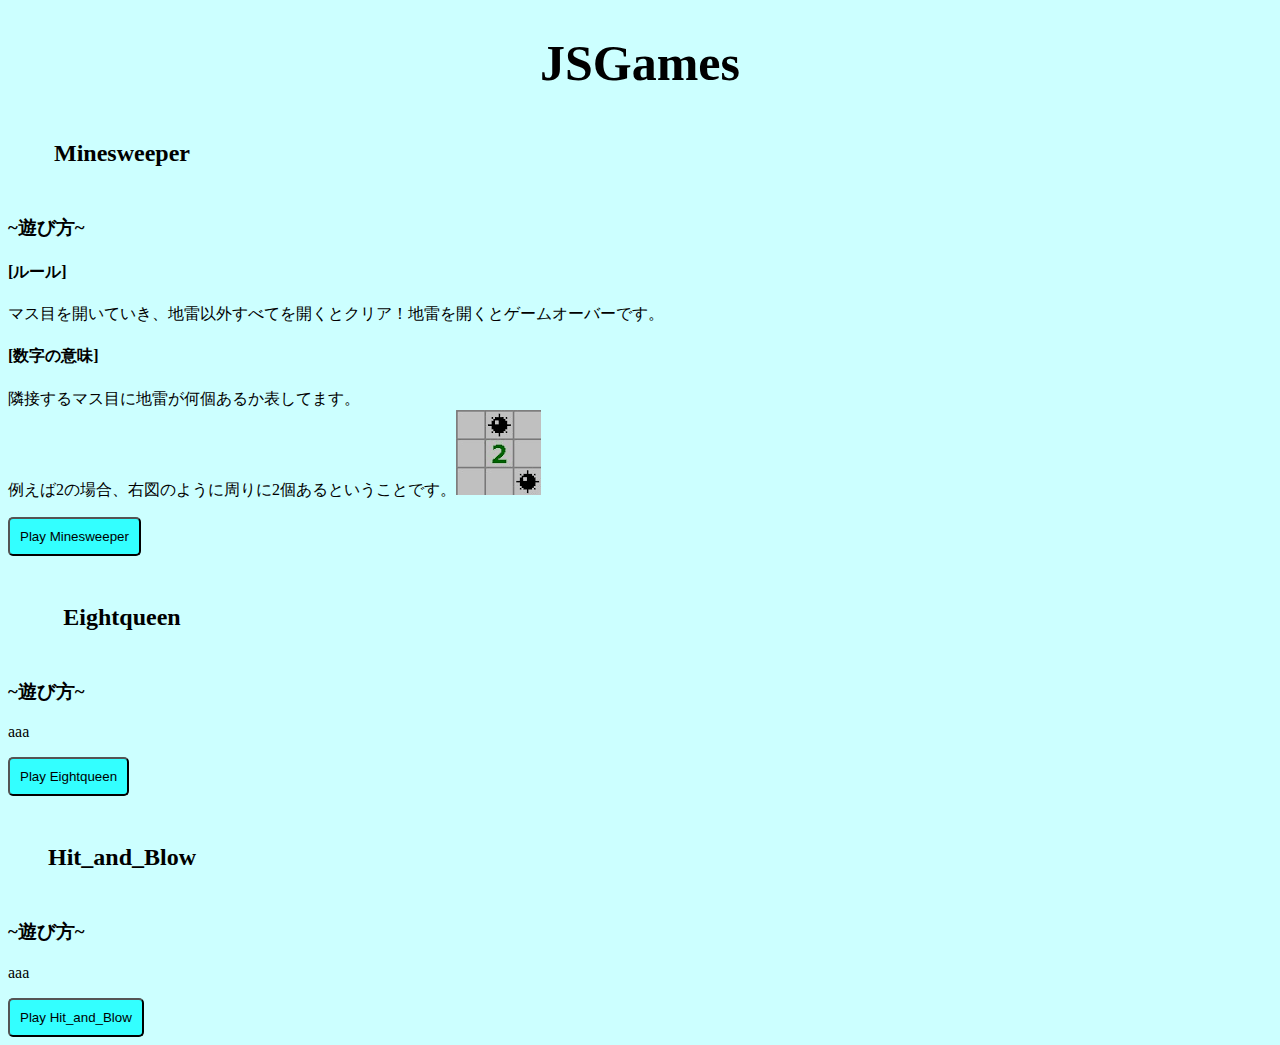
==== index.html @ 5178ccf8 "Merge branch 'main' of https://github.com/1F10210012/Team-Development-Practice into main" ====
<!DOCTYPE html>
<html lang="ja">


<head>
    <meta charset="UTF-8">
    <title>JSgames</title>
    <link rel="stylesheet" type="text/css" href="css/jsgames.css">
</head>

<body>
    <h1>JSGames</h1>
    <h2 class="title1">Minesweeper</h2>
    <h3>~遊び方~</h3>

    <h4>[ルール]</h4>
    <p>マス目を開いていき、地雷以外すべてを開くとクリア！地雷を開くとゲームオーバーです。</p>
    <h4>[数字の意味]</h4>
    <p>隣接するマス目に地雷が何個あるか表してます。<br>例えば2の場合、右図のように周りに2個あるということです。<img src="img/unnamed.png"></p>


    <a href=" Minesweeper/minesweeper.html"></a>
    <button onclick="location.href=' Minesweeper/minesweeper.html'" class="btn">Play Minesweeper</button>
    <h2 class="title1">Eightqueen</h2>
    <h3>~遊び方~</h3>
    <p>aaa</p>
    <a href="Eight_Queens/eight_queens.html"></a>
    <button onclick="location.href='Eight_Queens/eight_queens.html'" class="btn">Play Eightqueen</button>
    <h2 class="title1">Hit_and_Blow</h2>
    <h3>~遊び方~</h3>
    <p>aaa</p>
    <a href="Hit_and_Blow/hit_and_blow.html"></a>
    <button onclick="location.href='Hit_and_Blow/hit_and_blow.html'" class="btn">Play Hit_and_Blow</button>
</body>

</html>
---- css/jsgames.css ----
h1 {
    text-align: center;
    font-size: 50px;
}

@-webkit-keyframes typing { from { width: 0; } }
h2.title1 {
    text-align: center;
    width: 16.5em; 
	width: 15ch;
	margin: 2em 1em;
	white-space: nowrap;
	overflow: hidden;
	-webkit-animation: typing 5s steps(83, end),
	           blink-caret .5s step-end infinite alternate;
}

body {
    background-color: #ccffff;
}
.btn {
    background-color: #33ffff;
    padding: 10px;
    border-radius: 5px;
    text-decoration: none;
}
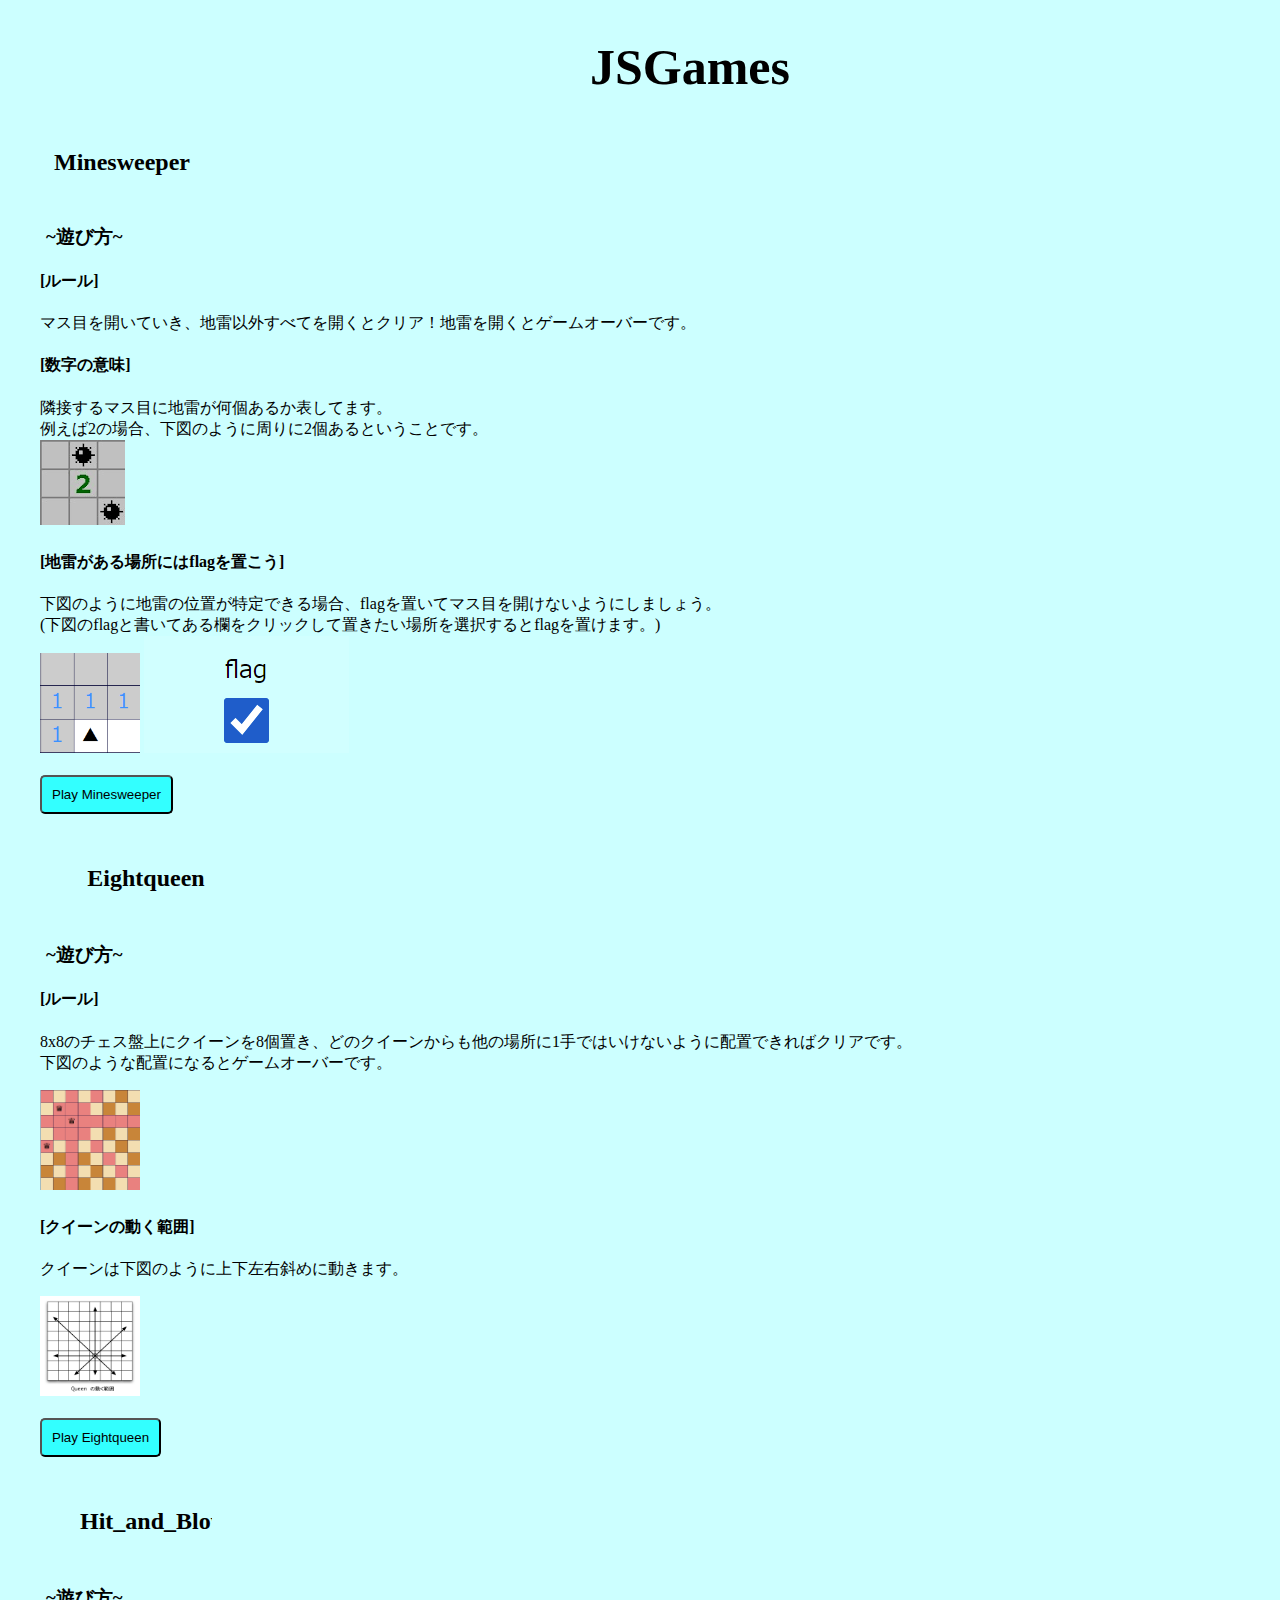
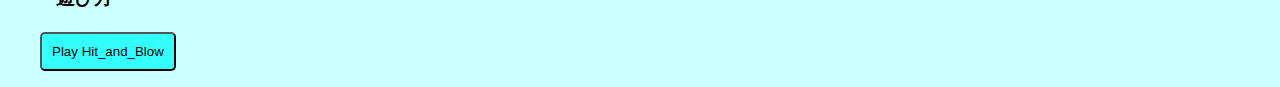
==== commit 98b12b82: "UPDATE" ====
--- a/index.html
+++ b/index.html
@@ -9,28 +9,45 @@
 </head>
 
 <body>
-    <h1>JSGames</h1>
+    <h1>　　JSGames</h1>
     <h2 class="title1">Minesweeper</h2>
-    <h3>~遊び方~</h3>
+    <h3>　　~遊び方~</h3>
 
-    <h4>[ルール]</h4>
-    <p>マス目を開いていき、地雷以外すべてを開くとクリア！地雷を開くとゲームオーバーです。</p>
-    <h4>[数字の意味]</h4>
-    <p>隣接するマス目に地雷が何個あるか表してます。<br>例えば2の場合、右図のように周りに2個あるということです。<img src="img/unnamed.png"></p>
+    <h4>　　[ルール]</h4>
+    <p>　　マス目を開いていき、地雷以外すべてを開くとクリア！地雷を開くとゲームオーバーです。</p>
+    <h4>　　[数字の意味]</h4>
+    <p>　　隣接するマス目に地雷が何個あるか表してます。<br>　　例えば2の場合、下図のように周りに2個あるということです。<br>　　<img src="img/unnamed.png"></p>
+    <h4>　　[地雷がある場所にはflagを置こう]</h4>
+    <p>　　下図のように地雷の位置が特定できる場合、flagを置いてマス目を開けないようにしましょう。
+        <br>　　(下図のflagと書いてある欄をクリックして置きたい場所を選択するとflagを置けます。)
+        <br>　　<img src="img/flag1.png" width="100" height="100">  <img src="img/flag.png"></p>
+
 
 
     <a href=" Minesweeper/minesweeper.html"></a>
-    <button onclick="location.href=' Minesweeper/minesweeper.html'" class="btn">Play Minesweeper</button>
-    <h2 class="title1">Eightqueen</h2>
-    <h3>~遊び方~</h3>
-    <p>aaa</p>
-    <a href="Eight_Queens/eight_queens.html"></a>
-    <button onclick="location.href='Eight_Queens/eight_queens.html'" class="btn">Play Eightqueen</button>
-    <h2 class="title1">Hit_and_Blow</h2>
-    <h3>~遊び方~</h3>
-    <p>aaa</p>
+    <p>　　<button onclick="lnocation.href=' Minesweeper/minesweeper.html'" class="btn">Play Minesweeper</button></p>
+    <h2 class="title1">　　Eightqueen</h2>
+    <h3>　　~遊び方~</h3>
+    <h4>　　[ルール]</h4>
+    <p>　　8x8のチェス盤上にクイーンを8個置き、どのクイーンからも他の場所に1手ではいけないように配置できればクリアです。
+        <br>　　下図のような配置になるとゲームオーバーです。</p>
+    <p>　　<img src="img/8queen.png" width="100" height="100"></p>
+    <h4>　　[クイーンの動く範囲]</h4>
+    <p>　　クイーンは下図のように上下左右斜めに動きます。</p>
+    <p>　　<img src="img/queen.png" width="100" height="100"></p>
+
+
+
+    <a href="Eight_Queens/.html"></a>
+    <p>　　<button onclick="location.href='Eight_Queens/eight_queens.html'" class="btn">Play Eightqueen</button></p>
+    <h2 class="title1">　　Hit_and_Blow</h2>
+    <h3>　　~遊び方~</h3>
+    <h4></h4>
+    <p></p>
+
+
     <a href="Hit_and_Blow/hit_and_blow.html"></a>
-    <button onclick="location.href='Hit_and_Blow/hit_and_blow.html'" class="btn">Play Hit_and_Blow</button>
+    <p>　　<button onclick="location.href='Hit_and_Blow/hit_and_blow.html'" class="btn">Play Hit_and_Blow</button></p>
 </body>
 
 </html>
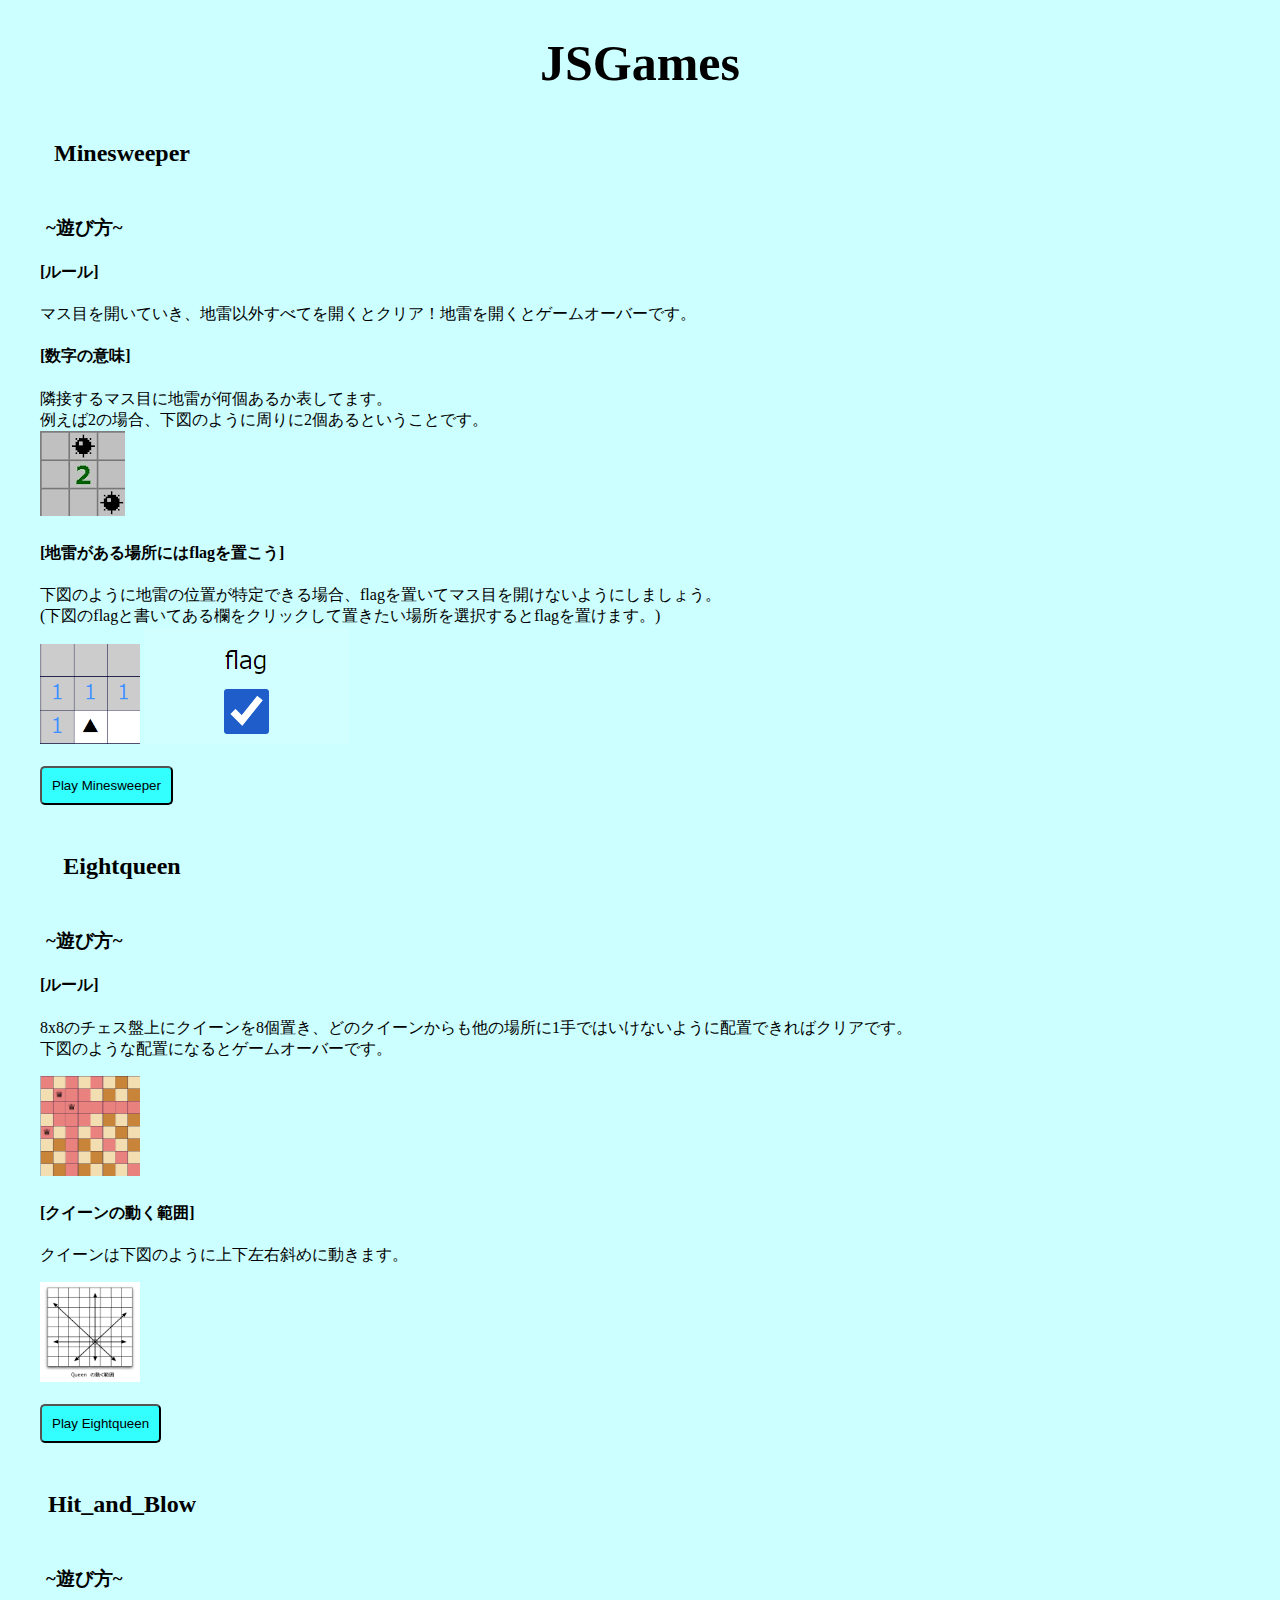
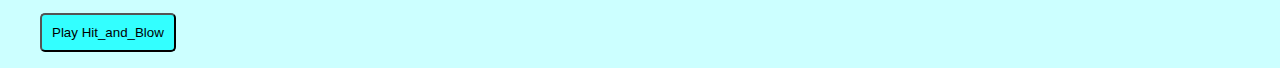
==== commit f59dcf2a: "update" ====
--- a/index.html
+++ b/index.html
@@ -9,7 +9,7 @@
 </head>
 
 <body>
-    <h1>　　JSGames</h1>
+    <h1>JSGames</h1>
     <h2 class="title1">Minesweeper</h2>
     <h3>　　~遊び方~</h3>
 
@@ -26,7 +26,7 @@
 
     <a href=" Minesweeper/minesweeper.html"></a>
     <p>　　<button onclick="lnocation.href=' Minesweeper/minesweeper.html'" class="btn">Play Minesweeper</button></p>
-    <h2 class="title1">　　Eightqueen</h2>
+    <h2 class="title1">Eightqueen</h2>
     <h3>　　~遊び方~</h3>
     <h4>　　[ルール]</h4>
     <p>　　8x8のチェス盤上にクイーンを8個置き、どのクイーンからも他の場所に1手ではいけないように配置できればクリアです。
@@ -40,7 +40,7 @@
 
     <a href="Eight_Queens/.html"></a>
     <p>　　<button onclick="location.href='Eight_Queens/eight_queens.html'" class="btn">Play Eightqueen</button></p>
-    <h2 class="title1">　　Hit_and_Blow</h2>
+    <h2 class="title1">Hit_and_Blow</h2>
     <h3>　　~遊び方~</h3>
     <h4></h4>
     <p></p>
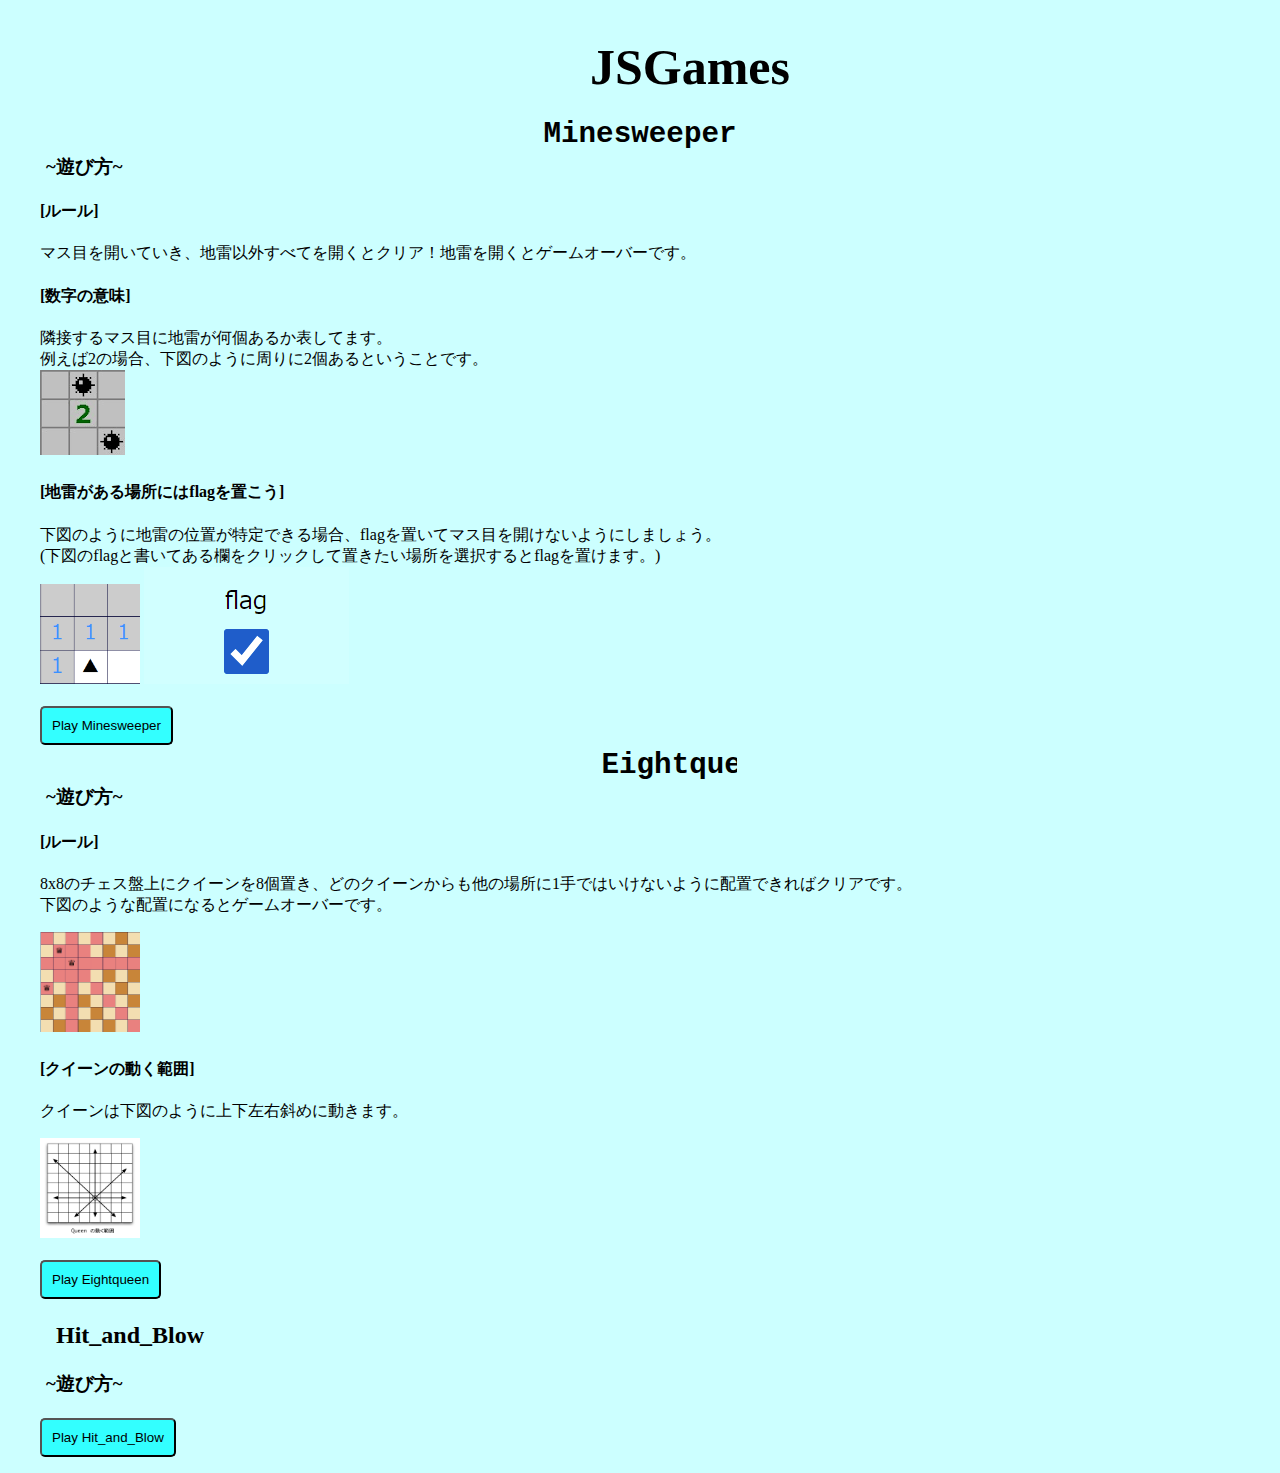
==== commit 5a23469f: "h2 animation" ====
--- a/index.html
+++ b/index.html
@@ -9,8 +9,10 @@
 </head>
 
 <body>
-    <h1>JSGames</h1>
-    <h2 class="title1">Minesweeper</h2>
+    <h1>　　JSGames</h1>
+    <h2>
+        <div class="wrapper">
+            <div class="typing-demo">Minesweeper</div></div></h2>
     <h3>　　~遊び方~</h3>
 
     <h4>　　[ルール]</h4>
@@ -26,7 +28,7 @@
 
     <a href=" Minesweeper/minesweeper.html"></a>
     <p>　　<button onclick="lnocation.href=' Minesweeper/minesweeper.html'" class="btn">Play Minesweeper</button></p>
-    <h2 class="title1">Eightqueen</h2>
+    <h2><div class="wrapper"><div class="typing-demo">　　Eightqueen</div></div></h2>
     <h3>　　~遊び方~</h3>
     <h4>　　[ルール]</h4>
     <p>　　8x8のチェス盤上にクイーンを8個置き、どのクイーンからも他の場所に1手ではいけないように配置できればクリアです。
@@ -40,7 +42,7 @@
 
     <a href="Eight_Queens/.html"></a>
     <p>　　<button onclick="location.href='Eight_Queens/eight_queens.html'" class="btn">Play Eightqueen</button></p>
-    <h2 class="title1">Hit_and_Blow</h2>
+    <h2 class="title1">　　Hit_and_Blow</h2>
     <h3>　　~遊び方~</h3>
     <h4></h4>
     <p></p>
--- a/css/jsgames.css
+++ b/css/jsgames.css
@@ -3,16 +3,27 @@
     font-size: 50px;
 }
 
-@-webkit-keyframes typing { from { width: 0; } }
-h2.title1 {
-    text-align: center;
-    width: 16.5em; 
-	width: 15ch;
-	margin: 2em 1em;
+.wrapper {
+	height: 0vh;
+	/*This part is important for centering*/
+	display: flex;
+	align-items: center;
+	justify-content: center;
+}
+
+.typing-demo {
+	width: 11ch;
+	animation: typing 2s steps(22), blink .5s step-end infinite alternate;
 	white-space: nowrap;
 	overflow: hidden;
-	-webkit-animation: typing 5s steps(83, end),
-	           blink-caret .5s step-end infinite alternate;
+	font-family: monospace;
+	font-size: 1.5em;
+}
+
+@keyframes typing {
+	from {
+		width: 0
+	}
 }
 
 body {
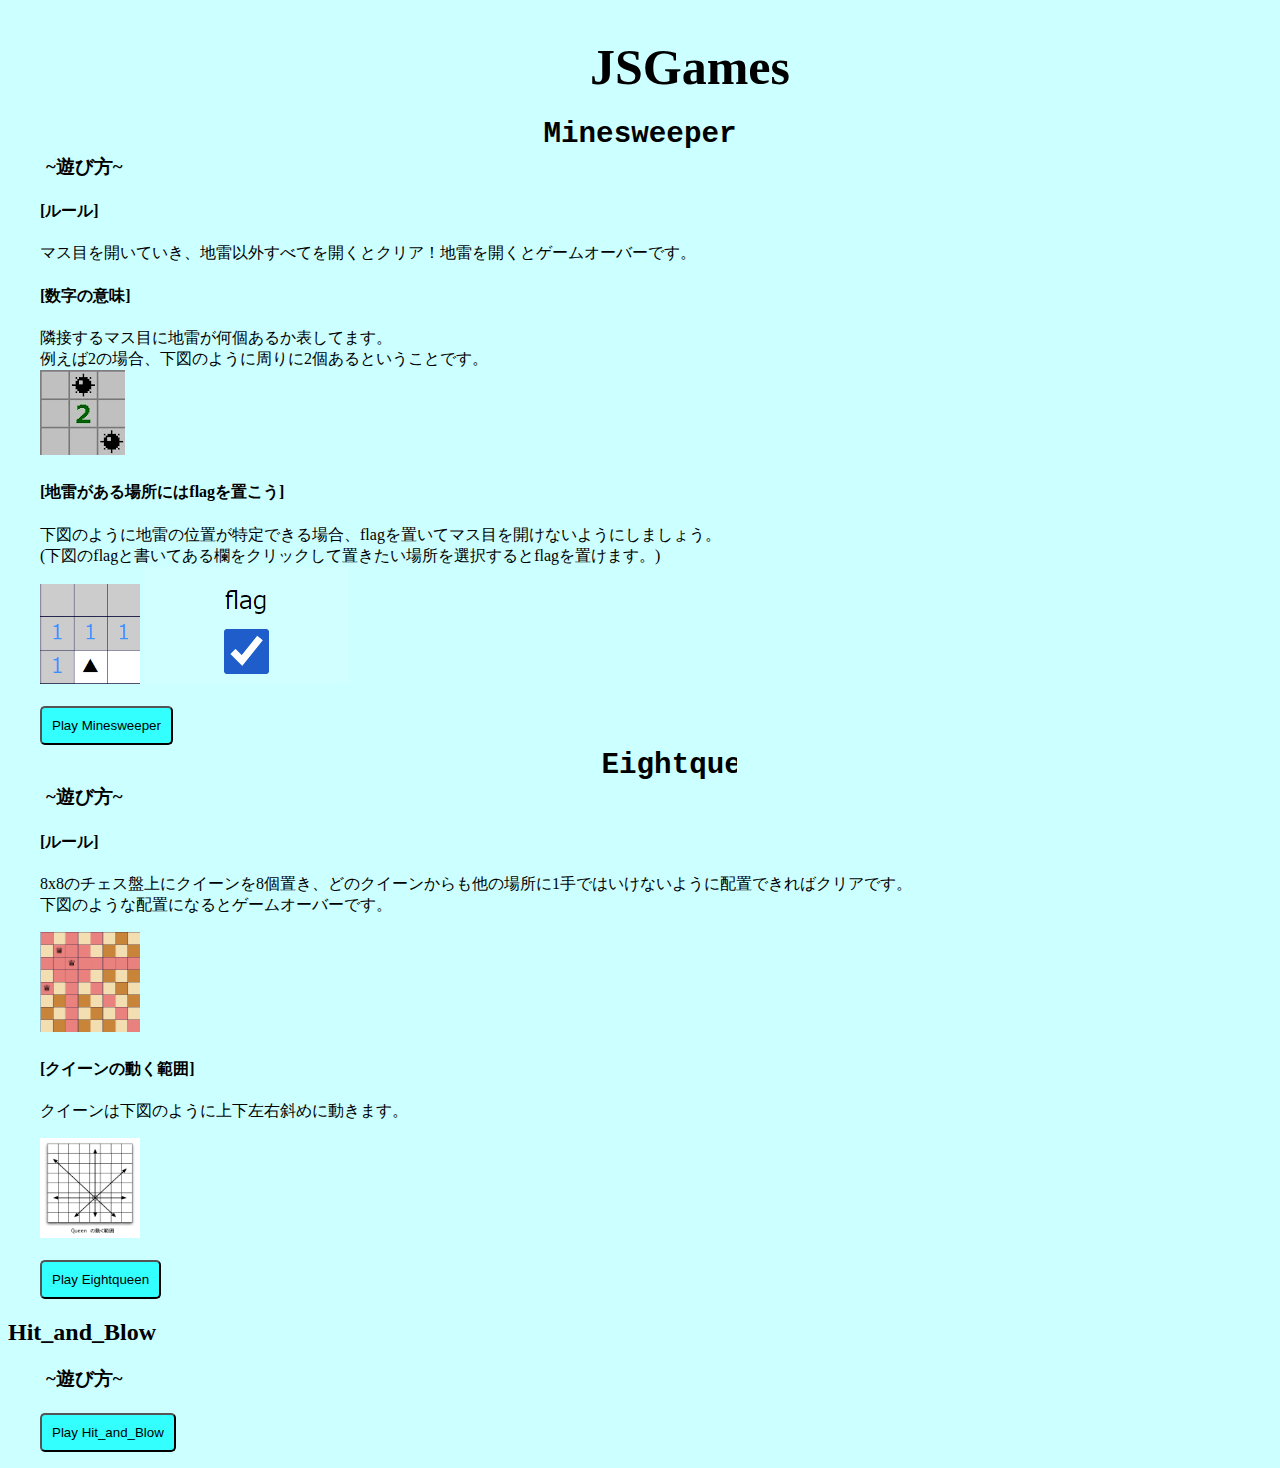
==== commit 79d0e10a: "Merge branch 'main' of https://github.com/1F10210012/Team-Development-Practice into main" ====
--- a/index.html
+++ b/index.html
@@ -9,10 +9,12 @@
 </head>
 
 <body>
+
     <h1>　　JSGames</h1>
     <h2>
         <div class="wrapper">
             <div class="typing-demo">Minesweeper</div></div></h2>
+
     <h3>　　~遊び方~</h3>
 
     <h4>　　[ルール]</h4>
@@ -28,7 +30,9 @@
 
     <a href=" Minesweeper/minesweeper.html"></a>
     <p>　　<button onclick="lnocation.href=' Minesweeper/minesweeper.html'" class="btn">Play Minesweeper</button></p>
+
     <h2><div class="wrapper"><div class="typing-demo">　　Eightqueen</div></div></h2>
+
     <h3>　　~遊び方~</h3>
     <h4>　　[ルール]</h4>
     <p>　　8x8のチェス盤上にクイーンを8個置き、どのクイーンからも他の場所に1手ではいけないように配置できればクリアです。
@@ -42,7 +46,7 @@
 
     <a href="Eight_Queens/.html"></a>
     <p>　　<button onclick="location.href='Eight_Queens/eight_queens.html'" class="btn">Play Eightqueen</button></p>
-    <h2 class="title1">　　Hit_and_Blow</h2>
+    <h2 class="title1">Hit_and_Blow</h2>
     <h3>　　~遊び方~</h3>
     <h4></h4>
     <p></p>
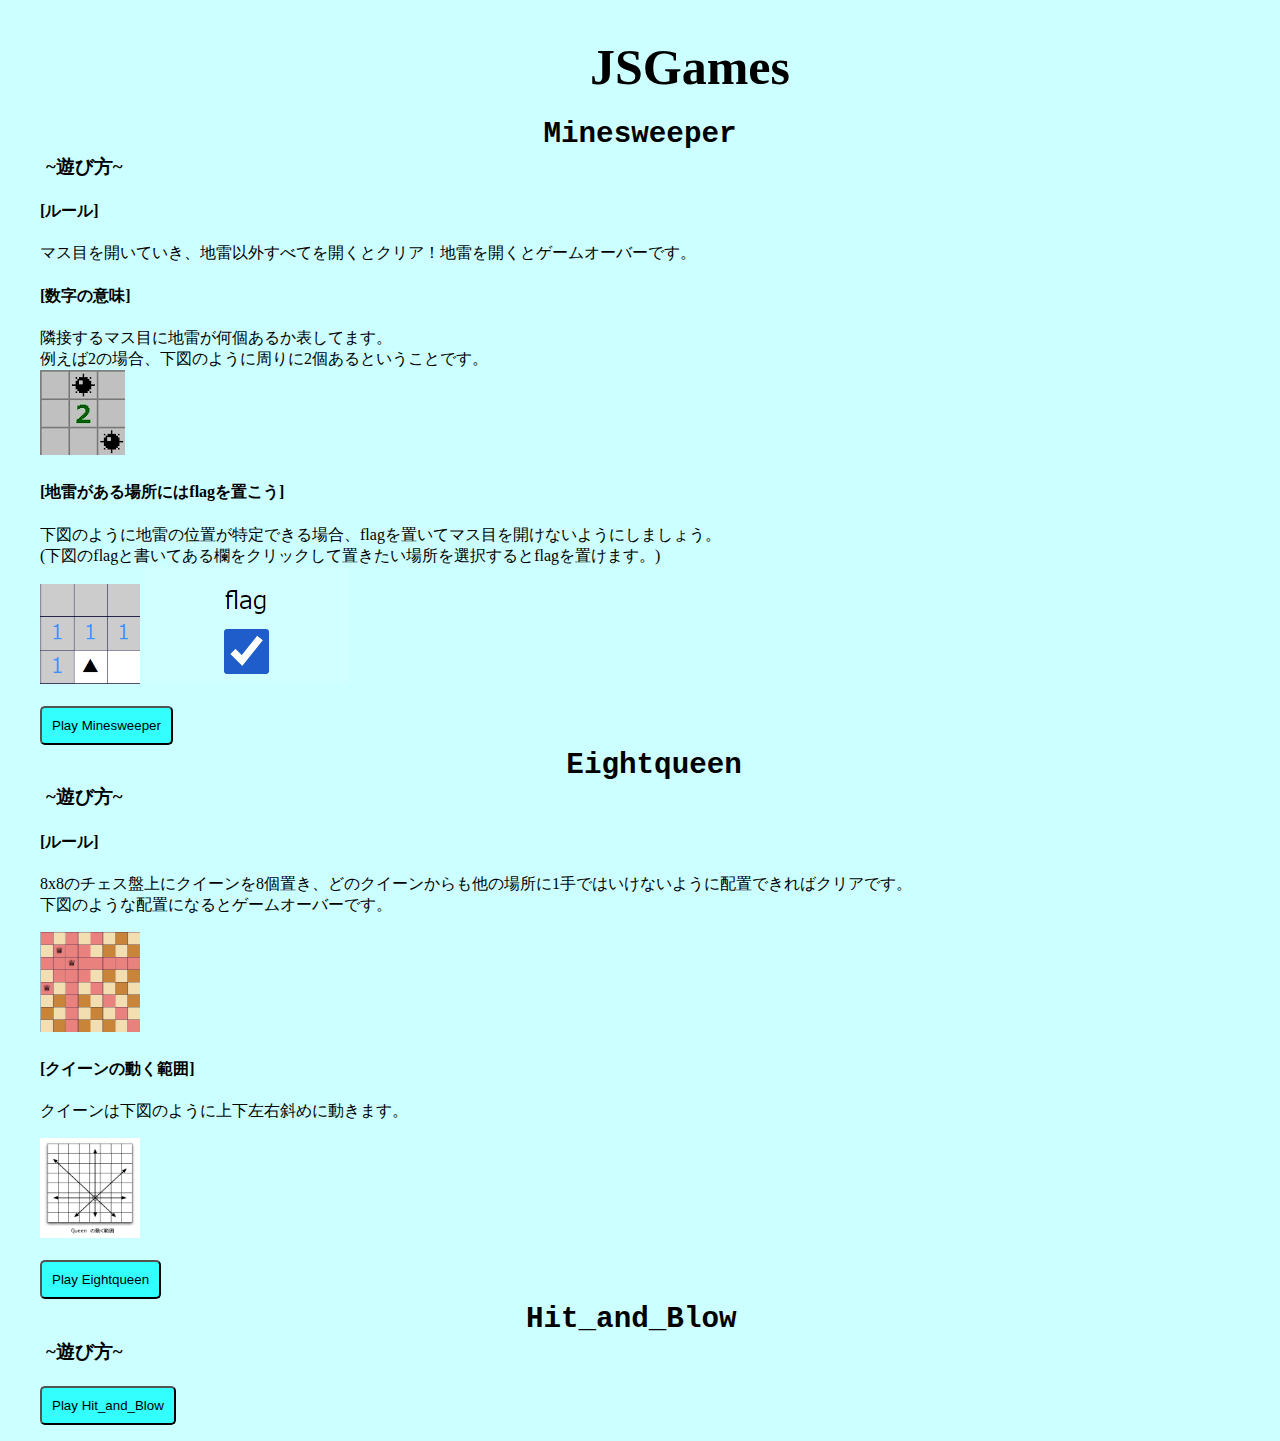
==== commit e7babbb0: "animation" ====
--- a/index.html
+++ b/index.html
@@ -13,7 +13,9 @@
     <h1>　　JSGames</h1>
     <h2>
         <div class="wrapper">
-            <div class="typing-demo">Minesweeper</div></div></h2>
+            <div id="typing-demo1">Minesweeper</div>
+        </div>
+    </h2>
 
     <h3>　　~遊び方~</h3>
 
@@ -24,14 +26,18 @@
     <h4>　　[地雷がある場所にはflagを置こう]</h4>
     <p>　　下図のように地雷の位置が特定できる場合、flagを置いてマス目を開けないようにしましょう。
         <br>　　(下図のflagと書いてある欄をクリックして置きたい場所を選択するとflagを置けます。)
-        <br>　　<img src="img/flag1.png" width="100" height="100">  <img src="img/flag.png"></p>
+        <br>　　<img src="img/flag1.png" width="100" height="100"> <img src="img/flag.png"></p>
 
 
 
-    <a href=" Minesweeper/minesweeper.html"></a>
+    <a href="Minesweeper/minesweeper.html"></a>
     <p>　　<button onclick="lnocation.href=' Minesweeper/minesweeper.html'" class="btn">Play Minesweeper</button></p>
 
-    <h2><div class="wrapper"><div class="typing-demo">　　Eightqueen</div></div></h2>
+    <h2>
+        <div class="wrapper">
+            <div id="typing-demo2">　　Eightqueen</div>
+        </div>
+    </h2>
 
     <h3>　　~遊び方~</h3>
     <h4>　　[ルール]</h4>
@@ -46,7 +52,11 @@
 
     <a href="Eight_Queens/.html"></a>
     <p>　　<button onclick="location.href='Eight_Queens/eight_queens.html'" class="btn">Play Eightqueen</button></p>
-    <h2 class="title1">Hit_and_Blow</h2>
+    <h2>
+        <div class="wrapper">
+            <div id="typing-demo3">Hit_and_Blow</div>
+        </div>
+    </h2>
     <h3>　　~遊び方~</h3>
     <h4></h4>
     <p></p>
@@ -56,4 +66,4 @@
     <p>　　<button onclick="location.href='Hit_and_Blow/hit_and_blow.html'" class="btn">Play Hit_and_Blow</button></p>
 </body>
 
-</html>
+</html>--- a/css/jsgames.css
+++ b/css/jsgames.css
@@ -11,8 +11,26 @@
 	justify-content: center;
 }
 
-.typing-demo {
+#typing-demo1 {
 	width: 11ch;
+	animation: typing 2s steps(22), blink .5s step-end infinite alternate;
+	white-space: nowrap;
+	overflow: hidden;
+	font-family: monospace;
+	font-size: 1.5em;
+}
+
+#typing-demo2 {
+	width: 15ch;
+	animation: typing 2s steps(22), blink .5s step-end infinite alternate;
+	white-space: nowrap;
+	overflow: hidden;
+	font-family: monospace;
+	font-size: 1.5em;
+}
+
+#typing-demo3 {
+	width: 13ch;
 	animation: typing 2s steps(22), blink .5s step-end infinite alternate;
 	white-space: nowrap;
 	overflow: hidden;
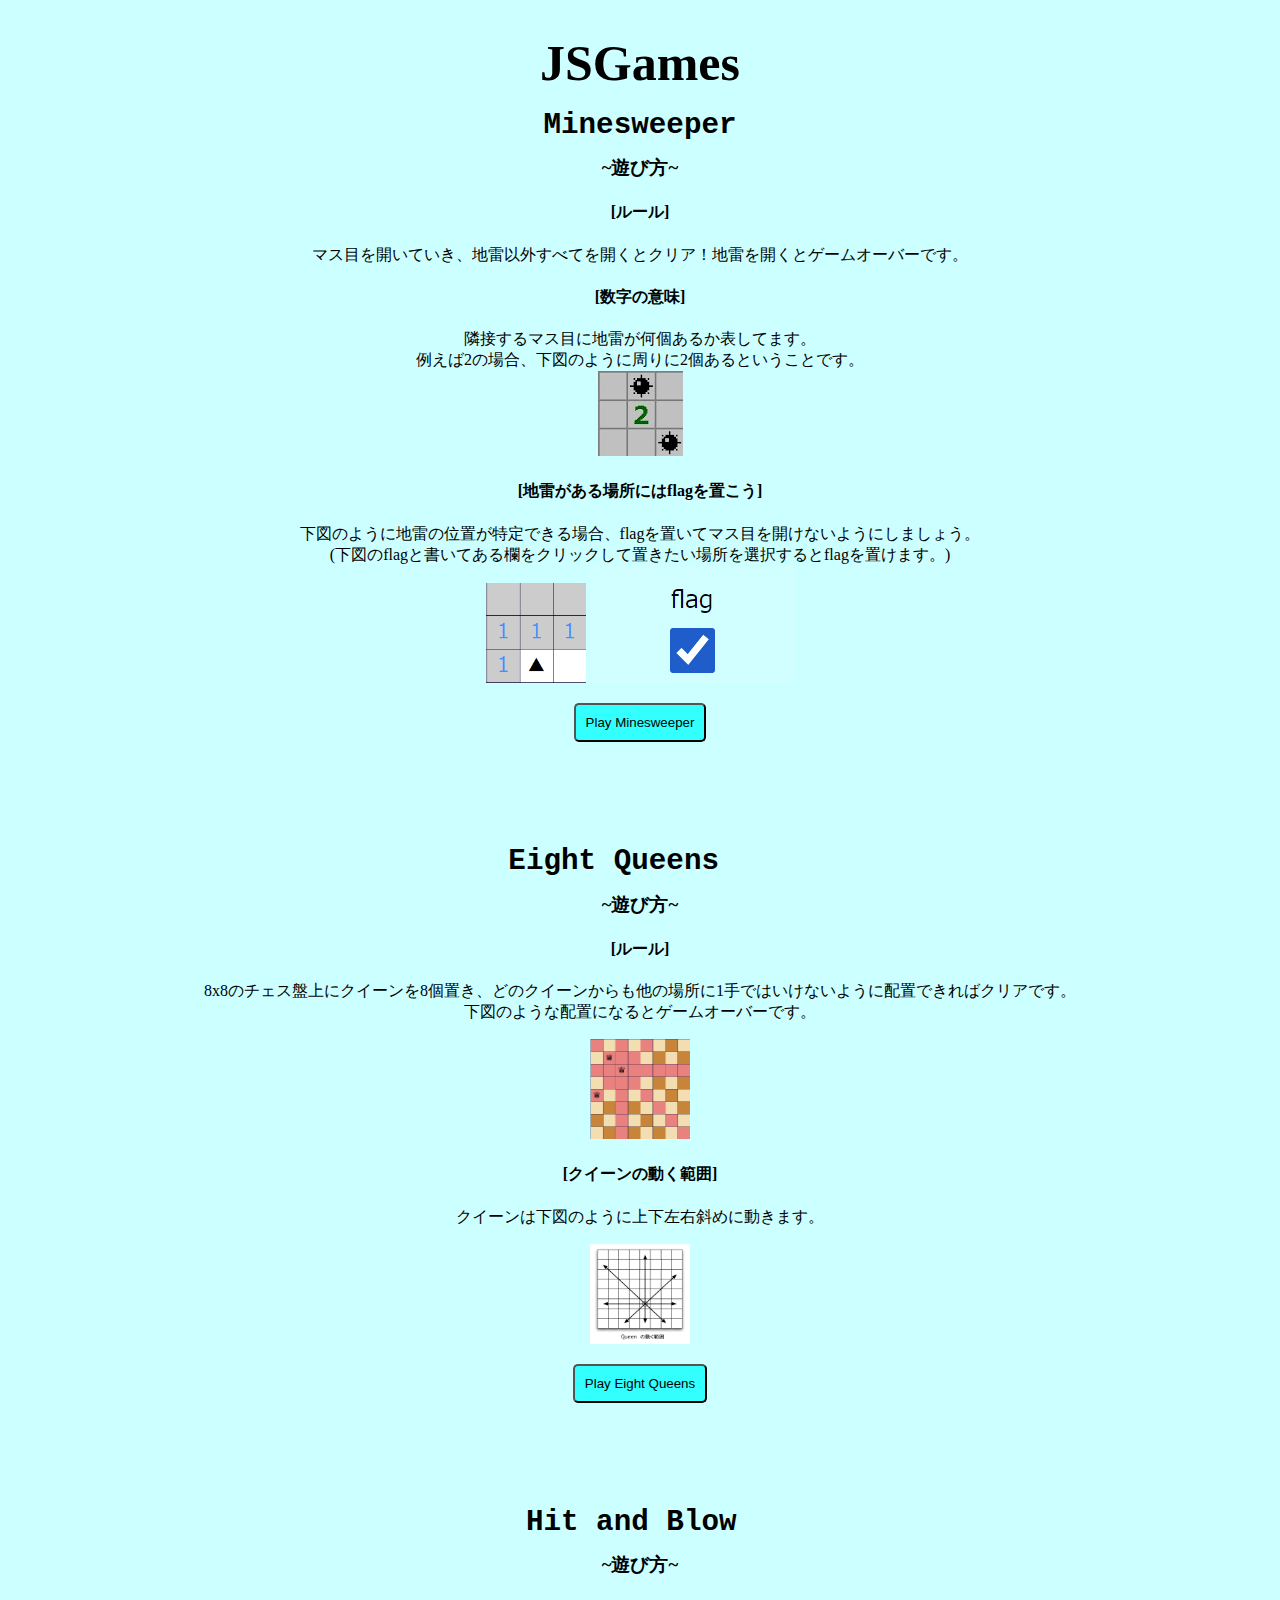
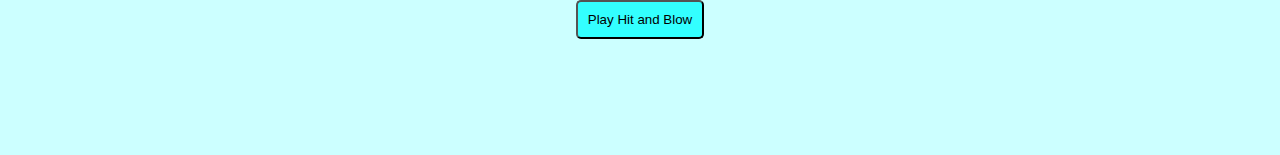
==== commit 6c11754e: "UPDATE: home page" ====
--- a/index.html
+++ b/index.html
@@ -10,60 +10,66 @@
 
 <body>
 
-    <h1>　　JSGames</h1>
+    <h1>JSGames</h1>
     <h2>
         <div class="wrapper">
             <div id="typing-demo1">Minesweeper</div>
         </div>
     </h2>
 
-    <h3>　　~遊び方~</h3>
+    <div class="content">
+    <h3>~遊び方~</h3>
 
-    <h4>　　[ルール]</h4>
-    <p>　　マス目を開いていき、地雷以外すべてを開くとクリア！地雷を開くとゲームオーバーです。</p>
-    <h4>　　[数字の意味]</h4>
-    <p>　　隣接するマス目に地雷が何個あるか表してます。<br>　　例えば2の場合、下図のように周りに2個あるということです。<br>　　<img src="img/unnamed.png"></p>
-    <h4>　　[地雷がある場所にはflagを置こう]</h4>
-    <p>　　下図のように地雷の位置が特定できる場合、flagを置いてマス目を開けないようにしましょう。
-        <br>　　(下図のflagと書いてある欄をクリックして置きたい場所を選択するとflagを置けます。)
-        <br>　　<img src="img/flag1.png" width="100" height="100"> <img src="img/flag.png"></p>
+    <h4>[ルール]</h4>
+    <p>マス目を開いていき、地雷以外すべてを開くとクリア！地雷を開くとゲームオーバーです。</p>
+    <h4>[数字の意味]</h4>
+    <p>隣接するマス目に地雷が何個あるか表してます。<br>例えば2の場合、下図のように周りに2個あるということです。<br><img src="img/unnamed.png"></p>
+    <h4>[地雷がある場所にはflagを置こう]</h4>
+    <p>下図のように地雷の位置が特定できる場合、flagを置いてマス目を開けないようにしましょう。
+        <br>(下図のflagと書いてある欄をクリックして置きたい場所を選択するとflagを置けます。)
+        <br><img src="img/flag1.png" width="100" height="100"> <img src="img/flag.png"></p>
 
 
 
     <a href="Minesweeper/minesweeper.html"></a>
-    <p>　　<button onclick="lnocation.href=' Minesweeper/minesweeper.html'" class="btn">Play Minesweeper</button></p>
+    <p><button onclick="location.href='Minesweeper/minesweeper.html'" class="btn">Play Minesweeper</button></p>
+    </div>
 
     <h2>
         <div class="wrapper">
-            <div id="typing-demo2">　　Eightqueen</div>
+            <div id="typing-demo2">Eight Queens</div>
         </div>
     </h2>
 
-    <h3>　　~遊び方~</h3>
-    <h4>　　[ルール]</h4>
-    <p>　　8x8のチェス盤上にクイーンを8個置き、どのクイーンからも他の場所に1手ではいけないように配置できればクリアです。
-        <br>　　下図のような配置になるとゲームオーバーです。</p>
-    <p>　　<img src="img/8queen.png" width="100" height="100"></p>
-    <h4>　　[クイーンの動く範囲]</h4>
-    <p>　　クイーンは下図のように上下左右斜めに動きます。</p>
-    <p>　　<img src="img/queen.png" width="100" height="100"></p>
+    <div class="content">
+    <h3>~遊び方~</h3>
+    <h4>[ルール]</h4>
+    <p>8x8のチェス盤上にクイーンを8個置き、どのクイーンからも他の場所に1手ではいけないように配置できればクリアです。
+        <br>下図のような配置になるとゲームオーバーです。</p>
+    <p><img src="img/8queen.png" width="100" height="100"></p>
+    <h4>[クイーンの動く範囲]</h4>
+    <p>クイーンは下図のように上下左右斜めに動きます。</p>
+    <p><img src="img/queen.png" width="100" height="100"></p>
 
 
 
     <a href="Eight_Queens/.html"></a>
-    <p>　　<button onclick="location.href='Eight_Queens/eight_queens.html'" class="btn">Play Eightqueen</button></p>
+    <p><button onclick="location.href='Eight_Queens/eight_queens.html'" class="btn">Play Eight Queens</button></p>
+    </div>
     <h2>
         <div class="wrapper">
-            <div id="typing-demo3">Hit_and_Blow</div>
+            <div id="typing-demo3">Hit and Blow</div>
         </div>
     </h2>
-    <h3>　　~遊び方~</h3>
+    <div class="content">
+    <h3>~遊び方~</h3>
     <h4></h4>
     <p></p>
 
 
     <a href="Hit_and_Blow/hit_and_blow.html"></a>
-    <p>　　<button onclick="location.href='Hit_and_Blow/hit_and_blow.html'" class="btn">Play Hit_and_Blow</button></p>
+    <p><button onclick="location.href='Hit_and_Blow/hit_and_blow.html'" class="btn">Play Hit and Blow</button></p>
+    </div>
 </body>
 
 </html>--- a/css/jsgames.css
+++ b/css/jsgames.css
@@ -9,6 +9,11 @@
 	display: flex;
 	align-items: center;
 	justify-content: center;
+}
+
+.content{
+	text-align: center;
+	margin-top: 30px;
 }
 
 #typing-demo1 {
@@ -52,4 +57,5 @@
     padding: 10px;
     border-radius: 5px;
     text-decoration: none;
+	margin-bottom: 100px;
 }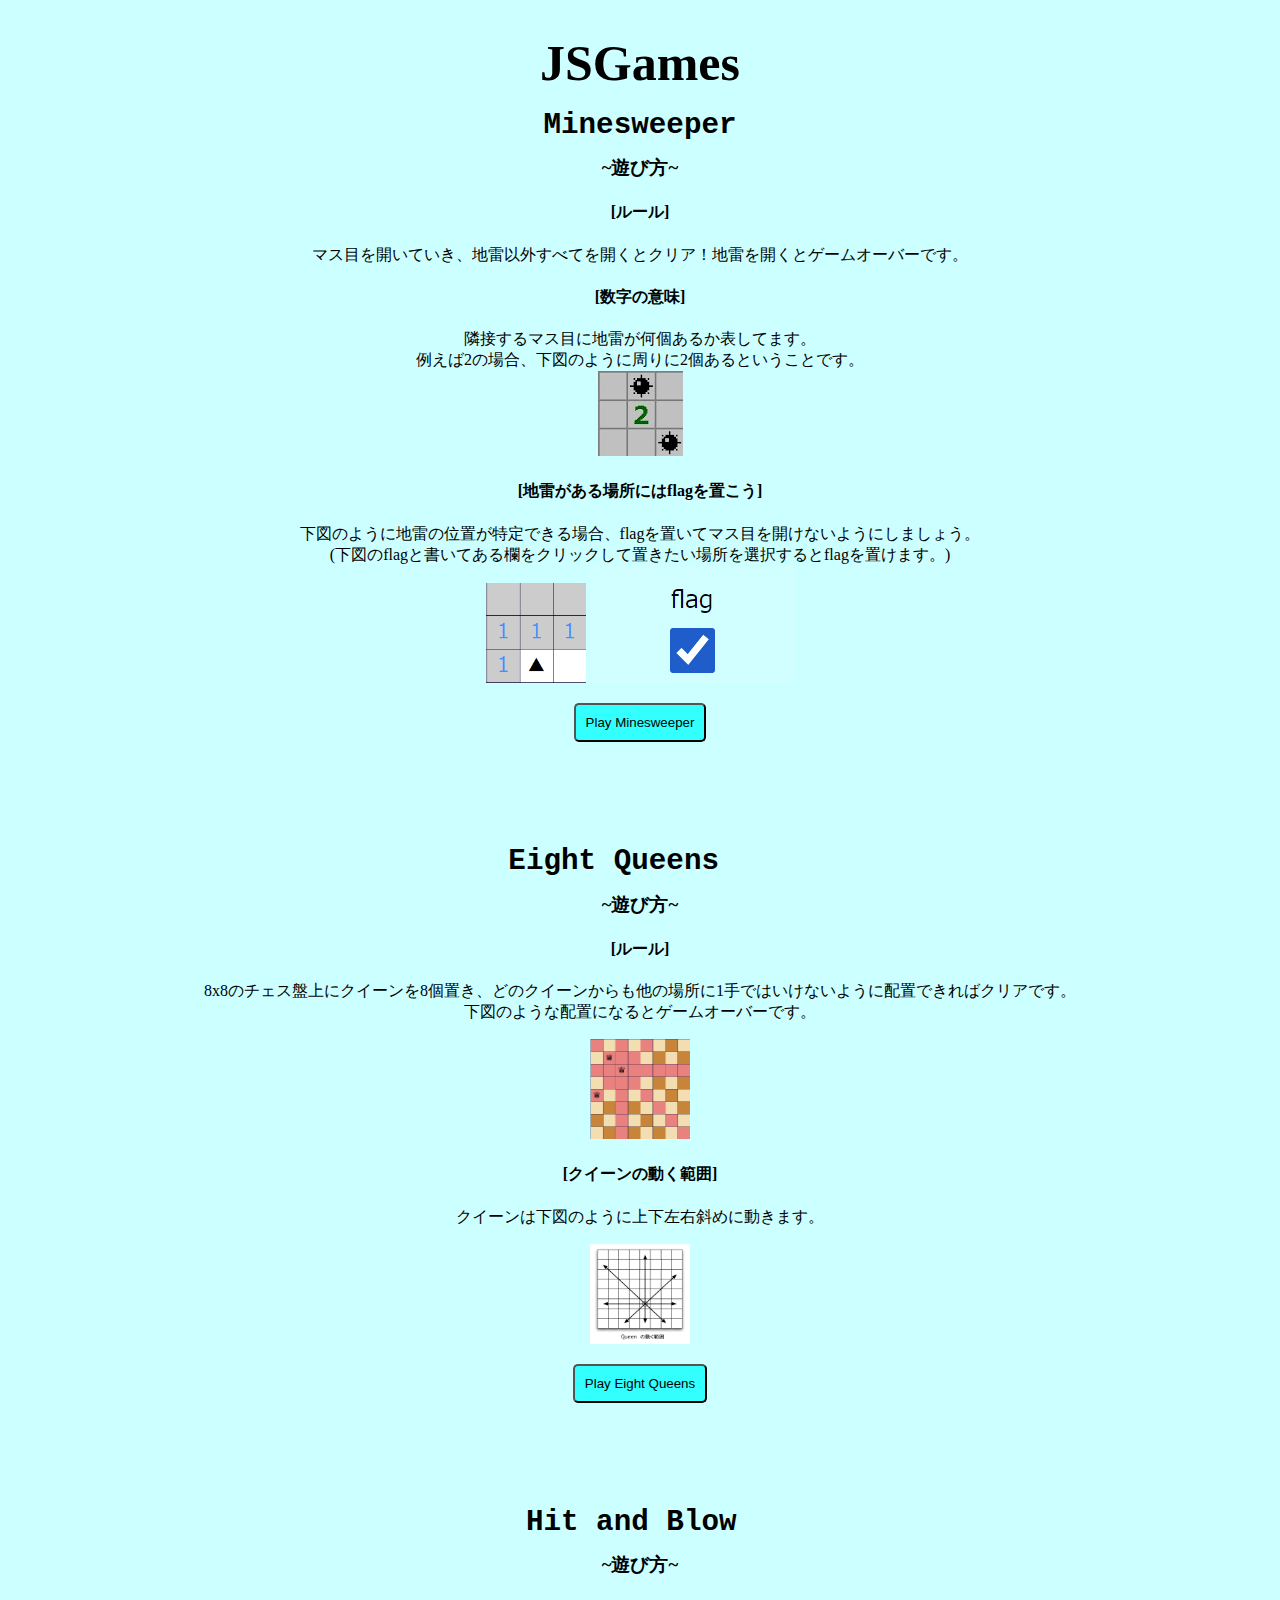
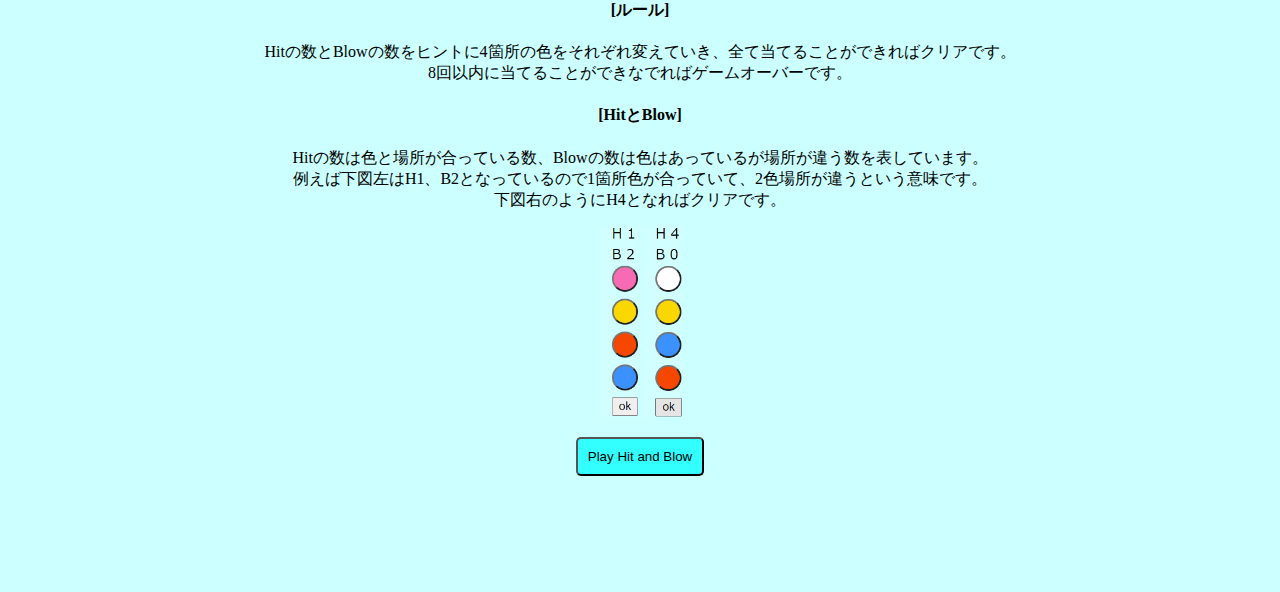
==== commit ce5a1c5b: "update" ====
--- a/index.html
+++ b/index.html
@@ -63,8 +63,15 @@
     </h2>
     <div class="content">
     <h3>~遊び方~</h3>
-    <h4></h4>
-    <p></p>
+    <h4>[ルール]</h4>
+    <p>Hitの数とBlowの数をヒントに4箇所の色をそれぞれ変えていき、全て当てることができればクリアです。<br>8回以内に当てることができなでればゲームオーバーです。</p>
+    <h4>[HitとBlow]</h4>
+    <p>Hitの数は色と場所が合っている数、Blowの数は色はあっているが場所が違う数を表しています。
+        <br>例えば下図左はH1、B2となっているので1箇所色が合っていて、2色場所が違うという意味です。
+        <br>下図右のようにH4となればクリアです。
+    </p>
+    <p><img src="img/hb1.png" width="40"> <img src="img/hb2.png" width="40"></p>
+
 
 
     <a href="Hit_and_Blow/hit_and_blow.html"></a>
